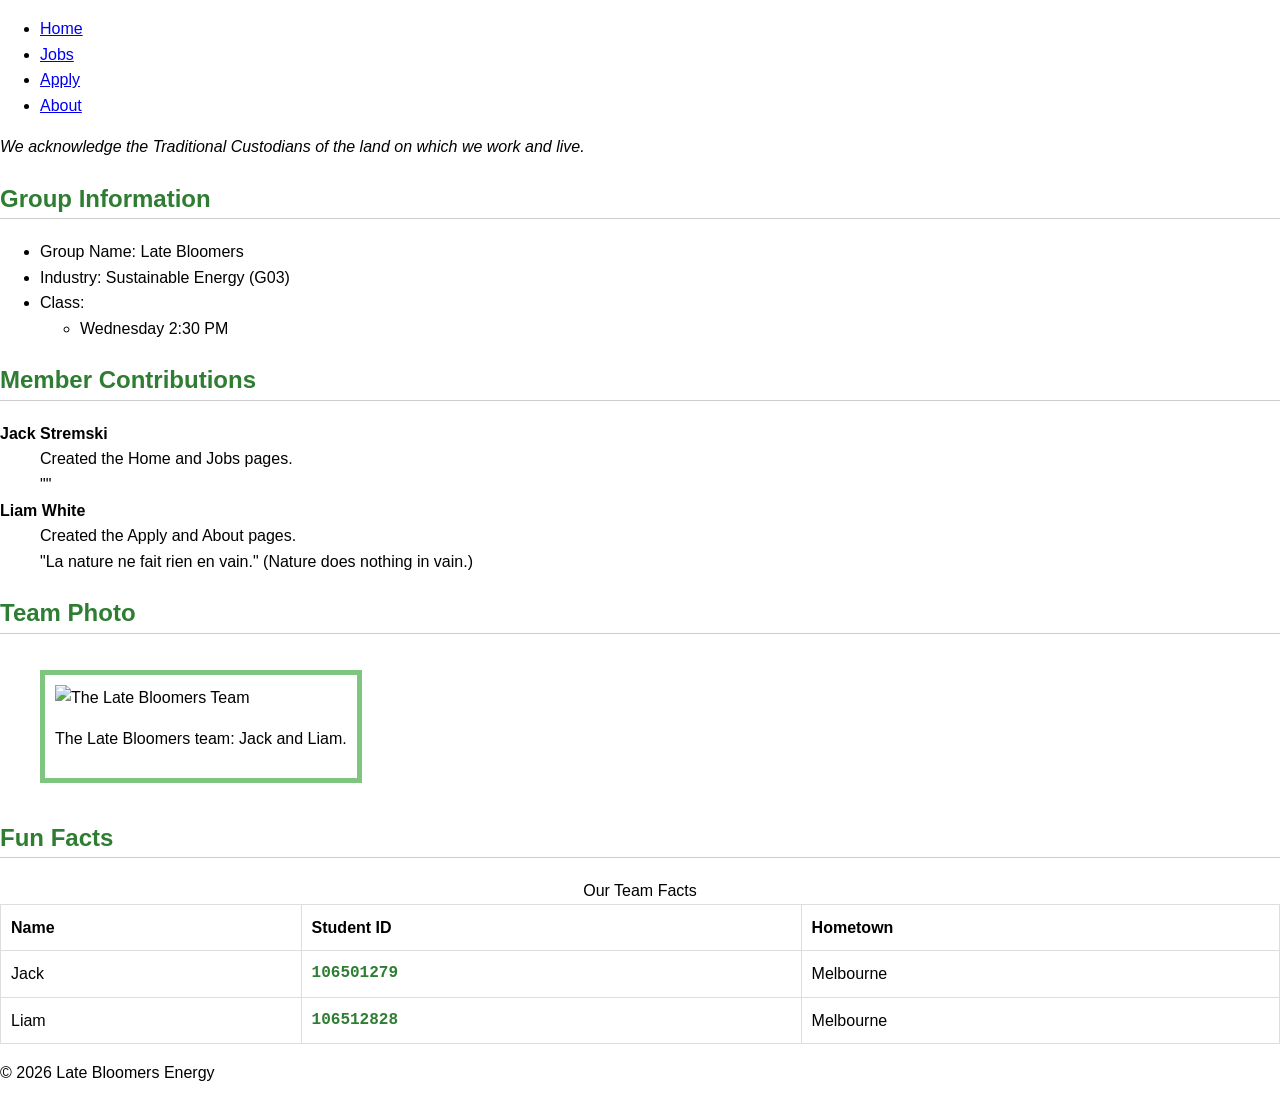
==== about.html @ a1109bab "did apply.html" ====
<!doctype html>
<html lang="en">
  <head>
    <meta charset="UTF-8" />
    <meta name="viewport" content="width=device-width, initial-scale=1.0" />
    <title>About Us | Late Bloomers Energy</title>
    <link rel="stylesheet" href="styles.css" />
    <style>
      h2 {
        color: #2e7d32;
        border-bottom: 1px solid #ccc;
      }
    </style>
  </head>
  <body>
    <header>
      <nav>
        <ul>
          <li><a href="index.html">Home</a></li>
          <li><a href="jobs.html">Jobs</a></li>
          <li><a href="apply.html">Apply</a></li>
          <li><a href="about.html">About</a></li>
        </ul>
      </nav>
    </header>

    <main>
      <section>
        <p style="font-style: italic">
          We acknowledge the Traditional Custodians of the land on which we work
          and live.
        </p>
      </section>

      <section>
        <h2>Group Information</h2>
        <ul>
          <li>Group Name: Late Bloomers</li>
          <li>Industry: Sustainable Energy (G03)</li>
          <li>
            Class:
            <ul>
              <li>Wednesday 2:30 PM</li>
            </ul>
          </li>
        </ul>
      </section>

      <section>
        <h2>Member Contributions</h2>
        <dl>
          <dt><strong>Jack Stremski</strong></dt>
          <dd>Created the Home and Jobs pages.</dd>
          <dd>
            "" <!-- insert a quote here for the contributions part-->
          </dd>

          <dt><strong>Liam White</strong></dt>
          <dd>Created the Apply and About pages.</dd>
          <dd>
            "La nature ne fait rien en vain." (Nature does nothing in vain.)
          </dd>
        </dl>
      </section>

      <section>
        <h2>Team Photo</h2>
        <figure class="team-border">
          <img src="group-photo.jpg" alt="The Late Bloomers Team" width="300" />
          <!-- we will add an image we can get next week here -->
          <p>The Late Bloomers team: Jack and Liam.</p>
        </figure>
      </section>

      <section>
        <h2>Fun Facts</h2>
        <table>
          <caption>
            Our Team Facts
          </caption>
          <thead>
            <tr>
              <th>Name</th>
              <th>Student ID</th>
              <th>Hometown</th>
            </tr>
          </thead>
          <tbody>
            <tr>
              <td>Jack</td>
              <td class="id-style">106501279</td>
              <td>Melbourne</td>
            </tr>
            <tr>
              <td>Liam</td>
              <td class="id-style">106512828</td>
              <td>Melbourne</td>
            </tr>
          </tbody>
        </table>
      </section>
    </main>

    <footer>
      <p>&copy; 2026 Late Bloomers Energy</p>
    </footer>
  </body>
</html>
---- styles.css ----
/* --- SHARED STYLES (Jack's CSS) --- */
body {
    font-family: Arial, sans-serif;
    margin: 0;
    line-height: 1.6;
}

/* --- ABOUT PAGE STYLES (Liam's CSS) --- */

/* Stylized Student IDs (Requirement) */
.id-style {
    font-family: 'Courier New', monospace;
    font-weight: bold;
    color: #2e7d32;
}

/* Table styling for Fun Facts */
table {
    width: 100%;
    border-collapse: collapse;
    margin-top: 20px;
}

th, td {
    border: 1px solid #ddd;
    padding: 10px;
    text-align: left;
}

/* Hover effect (Requirement) */
tr:hover {
    background-color: #f1f8e9;
}

/* Figure styling (Requirement) */
.team-border {
    border: 5px solid #7ec580;
    padding: 10px;
    display: inline-block;
}
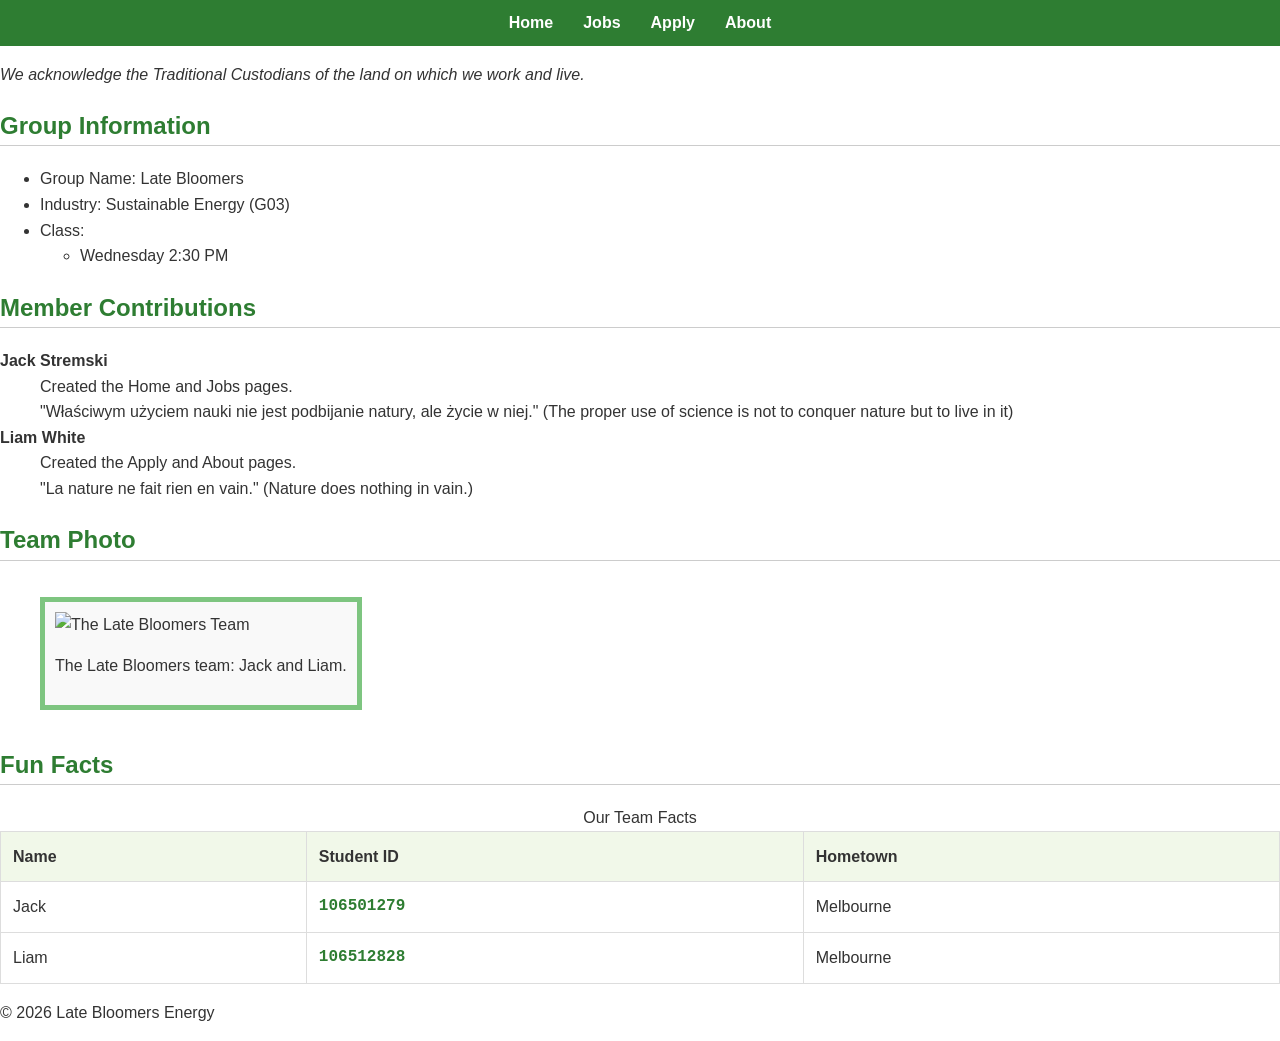
==== commit 03461aec: "my quote" ====
--- a/about.html
+++ b/about.html
@@ -52,7 +52,7 @@
           <dt><strong>Jack Stremski</strong></dt>
           <dd>Created the Home and Jobs pages.</dd>
           <dd>
-            "" <!-- insert a quote here for the contributions part-->
+            "Właściwym użyciem nauki nie jest podbijanie natury, ale życie w niej." (The proper use of science is not to conquer nature but to live in it)
           </dd>
 
           <dt><strong>Liam White</strong></dt>
--- a/styles.css
+++ b/styles.css
@@ -1,11 +1,40 @@
-/* --- SHARED STYLES (Jack's CSS) --- */
+/* --- SHARED STYLES (Jack & Liam) --- */
 body {
     font-family: Arial, sans-serif;
     margin: 0;
+    padding: 0;
     line-height: 1.6;
+    color: #333;
 }
 
-/* --- ABOUT PAGE STYLES (Liam's CSS) --- */
+/* Common Navigation Styling (Requirement) */
+nav ul {
+    list-style-type: none;
+    background-color: #2e7d32;
+    padding: 10px;
+    margin: 0;
+    display: flex;
+    justify-content: center;
+}
+
+nav ul li {
+    margin: 0 15px;
+}
+
+nav ul li a {
+    color: white;
+    text-decoration: none;
+    font-weight: bold;
+}
+
+/* Background Graphic for Index Page (Requirement) */
+#index-body {
+    background-image: url('energy-bg.jpg'); /* Ensure this image exists */
+    background-size: cover;
+    background-attachment: fixed;
+}
+
+/* --- ABOUT PAGE STYLES (Liam) --- */
 
 /* Stylized Student IDs (Requirement) */
 .id-style {
@@ -19,17 +48,23 @@
     width: 100%;
     border-collapse: collapse;
     margin-top: 20px;
+    background-color: #fff;
 }
 
 th, td {
     border: 1px solid #ddd;
-    padding: 10px;
+    padding: 12px;
     text-align: left;
+}
+
+th {
+    background-color: #f1f8e9;
 }
 
 /* Hover effect (Requirement) */
 tr:hover {
-    background-color: #f1f8e9;
+    background-color: #e8f5e9;
+    transition: 0.3s;
 }
 
 /* Figure styling (Requirement) */
@@ -37,4 +72,93 @@
     border: 5px solid #7ec580;
     padding: 10px;
     display: inline-block;
+    background-color: #f9f9f9;
+}
+
+/* --- APPLY PAGE STYLES (Liam's Form Layout) --- */
+
+/* Form layout using CSS Grid (Requirement) */
+form {
+    display: grid;
+    grid-template-columns: 1fr 2fr;
+    gap: 15px;
+    max-width: 800px;
+    margin: 20px auto;
+    padding: 20px;
+}
+
+fieldset {
+    grid-column: span 2;
+    display: grid;
+    grid-template-columns: 1fr 2fr;
+    gap: 10px;
+    border: 2px solid #2e7d32;
+    padding: 20px;
+    margin-bottom: 20px;
+    border-radius: 8px;
+}
+
+legend {
+    font-weight: bold;
+    padding: 0 10px;
+    color: #2e7d32;
+}
+
+label {
+    align-self: center;
+    font-weight: bold;
+}
+
+input[type="text"], 
+input[type="email"], 
+input[type="tel"], 
+input[type="date"], 
+select, 
+textarea {
+    width: 100%;
+    padding: 8px;
+    border: 1px solid #ccc;
+    border-radius: 4px;
+}
+
+input[type="submit"] {
+    grid-column: span 2;
+    padding: 15px;
+    background-color: #2e7d32;
+    color: white;
+    border: none;
+    border-radius: 5px;
+    cursor: pointer;
+    font-size: 1.1rem;
+}
+
+input[type="submit"]:hover {
+    background-color: #1b5e20;
+}
+
+/* --- JOBS PAGE STYLES (Jack) --- */
+aside {
+    float: right;
+    width: 25%;
+    margin-left: 15px;
+    padding: 10px;
+    border: 2px solid #2e7d32;
+    background-color: #f1f8e9;
+}
+
+/* --- RESPONSIVE DESIGN (Requirement) --- */
+@media (max-width: 768px) {
+    form, fieldset {
+        grid-template-columns: 1fr; /* Stack labels and inputs on mobile */
+    }
+    
+    fieldset {
+        grid-column: span 1;
+    }
+    
+    aside {
+        width: 100%;
+        float: none;
+        margin-left: 0;
+    }
 }
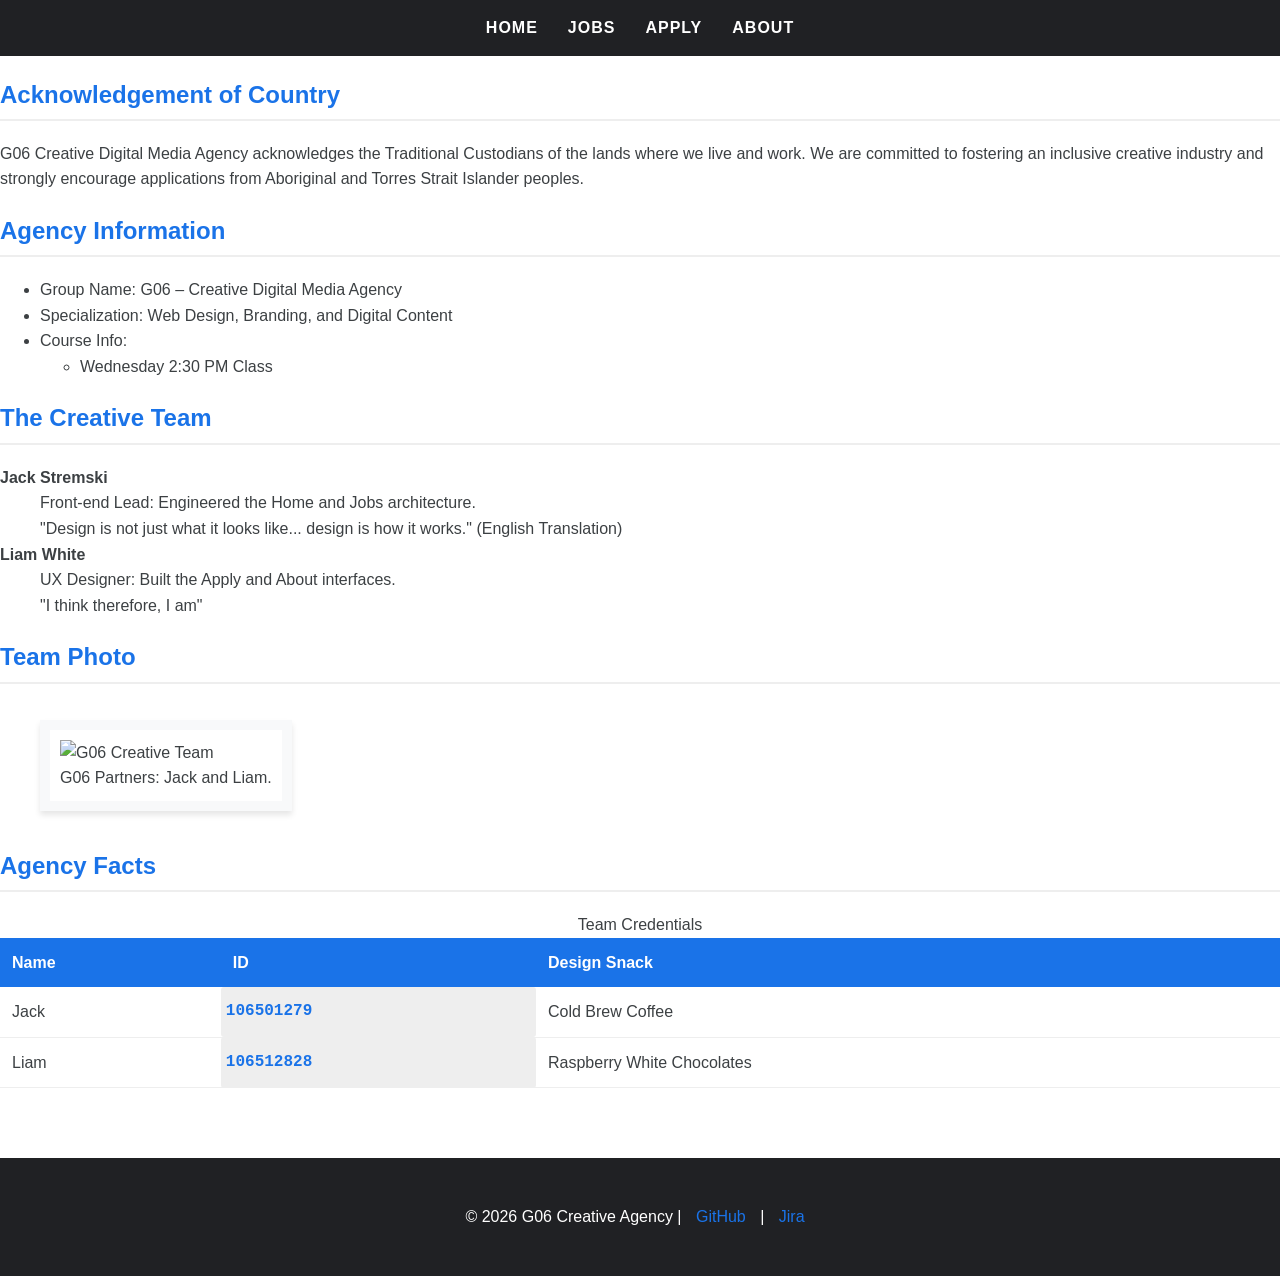
==== commit a3b356f8: "modified css layour, added gridbox formatting." ====
--- a/about.html
+++ b/about.html
@@ -3,12 +3,13 @@
   <head>
     <meta charset="UTF-8" />
     <meta name="viewport" content="width=device-width, initial-scale=1.0" />
-    <title>About Us | Late Bloomers Energy</title>
+    <title>About Us | G06 Creative Agency</title>
     <link rel="stylesheet" href="styles.css" />
     <style>
       h2 {
-        color: #2e7d32;
-        border-bottom: 1px solid #ccc;
+        color: #1a73e8;
+        border-bottom: 2px solid #eee;
+        padding-bottom: 5px;
       }
     </style>
   </head>
@@ -26,39 +27,43 @@
 
     <main>
       <section>
-        <p style="font-style: italic">
-          We acknowledge the Traditional Custodians of the land on which we work
-          and live.
+        <h2 style="font-size: 1.5rem">Acknowledgement of Country</h2>
+        <p>
+          G06 Creative Digital Media Agency acknowledges the Traditional
+          Custodians of the lands where we live and work. We are committed to
+          fostering an inclusive creative industry and strongly encourage
+          applications from Aboriginal and Torres Strait Islander peoples.
         </p>
       </section>
 
       <section>
-        <h2>Group Information</h2>
+        <h2>Agency Information</h2>
         <ul>
-          <li>Group Name: Late Bloomers</li>
-          <li>Industry: Sustainable Energy (G03)</li>
+          <li>Group Name: G06 – Creative Digital Media Agency</li>
+          <li>Specialization: Web Design, Branding, and Digital Content</li>
           <li>
-            Class:
+            Course Info:
             <ul>
-              <li>Wednesday 2:30 PM</li>
+              <li>Wednesday 2:30 PM Class</li>
             </ul>
           </li>
         </ul>
       </section>
 
       <section>
-        <h2>Member Contributions</h2>
+        <h2>The Creative Team</h2>
         <dl>
           <dt><strong>Jack Stremski</strong></dt>
-          <dd>Created the Home and Jobs pages.</dd>
+          <dd>Front-end Lead: Engineered the Home and Jobs architecture.</dd>
           <dd>
-            "Właściwym użyciem nauki nie jest podbijanie natury, ale życie w niej." (The proper use of science is not to conquer nature but to live in it)
+            "Design is not just what it looks like... design is how it works."
+            (English Translation)
           </dd>
 
           <dt><strong>Liam White</strong></dt>
-          <dd>Created the Apply and About pages.</dd>
+          <dd>UX Designer: Built the Apply and About interfaces.</dd>
           <dd>
-            "La nature ne fait rien en vain." (Nature does nothing in vain.)
+            "I think therefore, I am"
           </dd>
         </dl>
       </section>
@@ -66,35 +71,34 @@
       <section>
         <h2>Team Photo</h2>
         <figure class="team-border">
-          <img src="group-photo.jpg" alt="The Late Bloomers Team" width="300" />
-          <!-- we will add an image we can get next week here -->
-          <p>The Late Bloomers team: Jack and Liam.</p>
+          <img src="group-photo.jpg" alt="G06 Creative Team" width="300" />
+          <figcaption>G06 Partners: Jack and Liam.</figcaption>
         </figure>
       </section>
 
       <section>
-        <h2>Fun Facts</h2>
+        <h2>Agency Facts</h2>
         <table>
           <caption>
-            Our Team Facts
+            Team Credentials
           </caption>
           <thead>
             <tr>
               <th>Name</th>
-              <th>Student ID</th>
-              <th>Hometown</th>
+              <th>ID</th>
+              <th>Design Snack</th>
             </tr>
           </thead>
           <tbody>
             <tr>
               <td>Jack</td>
               <td class="id-style">106501279</td>
-              <td>Melbourne</td>
+              <td>Cold Brew Coffee</td>
             </tr>
             <tr>
               <td>Liam</td>
               <td class="id-style">106512828</td>
-              <td>Melbourne</td>
+              <td>Raspberry White Chocolates </td>
             </tr>
           </tbody>
         </table>
@@ -102,7 +106,10 @@
     </main>
 
     <footer>
-      <p>&copy; 2026 Late Bloomers Energy</p>
+      <p>
+        &copy; 2026 G06 Creative Agency | <a href="#">GitHub</a> |
+        <a href="#">Jira</a>
+      </p>
     </footer>
   </body>
 </html>
--- a/styles.css
+++ b/styles.css
@@ -1,17 +1,42 @@
-/* --- SHARED STYLES (Jack & Liam) --- */
+/* PROJECT: G06 Creative Digital Media Agency 
+   FILE: styles.css
+   AUTHORS: Jack Stremski & Liam White
+   DESCRIPTION: Main external stylesheet for the recruitment website.
+*/
+
+/* --- Root Variables for Brand Consistency --- */
+:root {
+    --primary-blue: #1a73e8;
+    --dark-grey: #202124;
+    --light-grey: #f8f9fa;
+    --text-color: #3c4043;
+    --white: #ffffff;
+    --hover-blue: #e8f0fe;
+}
+
+/* --- Global Elements --- */
 body {
-    font-family: Arial, sans-serif;
+    font-family: 'Segoe UI', Tahoma, Geneva, Verdana, sans-serif;
     margin: 0;
     padding: 0;
     line-height: 1.6;
-    color: #333;
-}
-
-/* Common Navigation Styling (Requirement) */
+    color: var(--text-color);
+}
+
+/* --- Accessibility: Focus States --- */
+a:focus, 
+input:focus, 
+select:focus, 
+textarea:focus {
+    outline: 3px solid var(--primary-blue);
+    outline-offset: 2px;
+}
+
+/* --- Common Navigation Menu --- */
 nav ul {
     list-style-type: none;
-    background-color: #2e7d32;
-    padding: 10px;
+    background-color: var(--dark-grey);
+    padding: 15px;
     margin: 0;
     display: flex;
     justify-content: center;
@@ -22,143 +47,201 @@
 }
 
 nav ul li a {
-    color: white;
+    color: var(--white);
     text-decoration: none;
     font-weight: bold;
-}
-
-/* Background Graphic for Index Page (Requirement) */
+    text-transform: uppercase;
+    letter-spacing: 1px;
+    transition: color 0.3s ease;
+}
+
+nav ul li a:hover {
+    color: var(--primary-blue);
+}
+
+/* --- Index Page: Background Graphic --- */
 #index-body {
-    background-image: url('energy-bg.jpg'); /* Ensure this image exists */
+    background-image: linear-gradient(rgba(0, 0, 0, 0.6), rgba(0, 0, 0, 0.6)), 
+                      url('agency-hero.jpg');
     background-size: cover;
+    background-position: center;
     background-attachment: fixed;
 }
 
-/* --- ABOUT PAGE STYLES (Liam) --- */
-
-/* Stylized Student IDs (Requirement) */
-.id-style {
-    font-family: 'Courier New', monospace;
-    font-weight: bold;
-    color: #2e7d32;
-}
-
-/* Table styling for Fun Facts */
-table {
-    width: 100%;
-    border-collapse: collapse;
-    margin-top: 20px;
-    background-color: #fff;
-}
-
-th, td {
-    border: 1px solid #ddd;
-    padding: 12px;
-    text-align: left;
-}
-
-th {
-    background-color: #f1f8e9;
-}
-
-/* Hover effect (Requirement) */
-tr:hover {
-    background-color: #e8f5e9;
-    transition: 0.3s;
-}
-
-/* Figure styling (Requirement) */
-.team-border {
-    border: 5px solid #7ec580;
-    padding: 10px;
-    display: inline-block;
-    background-color: #f9f9f9;
-}
-
-/* --- APPLY PAGE STYLES (Liam's Form Layout) --- */
-
-/* Form layout using CSS Grid (Requirement) */
+/* --- Jobs Page: Specific Requirements --- */
+aside {
+    float: right;
+    width: 25%;
+    margin-left: 15px;
+    padding: 20px;
+    border: 2px solid var(--primary-blue);
+    background-color: var(--hover-blue);
+    border-radius: 8px;
+    box-sizing: border-box;
+}
+
+/* Clearfix for Main content when Aside is floated */
+main::after {
+    content: "";
+    display: table;
+    clear: both;
+}
+
+/* --- Apply Page: Form Grid Layout --- */
 form {
     display: grid;
     grid-template-columns: 1fr 2fr;
-    gap: 15px;
+    gap: 20px;
     max-width: 800px;
-    margin: 20px auto;
-    padding: 20px;
+    margin: 40px auto;
+    padding: 30px;
+    background-color: var(--light-grey);
+    border-radius: 10px;
 }
 
 fieldset {
     grid-column: span 2;
     display: grid;
     grid-template-columns: 1fr 2fr;
-    gap: 10px;
-    border: 2px solid #2e7d32;
+    gap: 15px;
+    border: 1px solid #dadce0;
     padding: 20px;
-    margin-bottom: 20px;
     border-radius: 8px;
+    background-color: var(--white);
 }
 
 legend {
     font-weight: bold;
+    color: var(--primary-blue);
     padding: 0 10px;
-    color: #2e7d32;
+    font-size: 1.1rem;
 }
 
 label {
     align-self: center;
-    font-weight: bold;
-}
-
-input[type="text"], 
-input[type="email"], 
-input[type="tel"], 
-input[type="date"], 
-select, 
+    font-weight: 600;
+}
+
+input[type="text"],
+input[type="email"],
+input[type="tel"],
+input[type="date"],
+select,
 textarea {
     width: 100%;
-    padding: 8px;
+    padding: 10px;
     border: 1px solid #ccc;
     border-radius: 4px;
+    box-sizing: border-box;
 }
 
 input[type="submit"] {
     grid-column: span 2;
     padding: 15px;
-    background-color: #2e7d32;
+    background-color: var(--primary-blue);
     color: white;
     border: none;
     border-radius: 5px;
+    font-size: 1.1rem;
+    font-weight: bold;
     cursor: pointer;
-    font-size: 1.1rem;
+    transition: background-color 0.3s ease;
 }
 
 input[type="submit"]:hover {
-    background-color: #1b5e20;
-}
-
-/* --- JOBS PAGE STYLES (Jack) --- */
-aside {
-    float: right;
-    width: 25%;
-    margin-left: 15px;
+    background-color: #1557b0;
+}
+
+/* --- About Page: Specific Requirements --- */
+
+/* Styled Student IDs */
+.id-style {
+    font-family: 'Courier New', Courier, monospace;
+    font-weight: bold;
+    color: var(--primary-blue);
+    background-color: #eeeeee;
+    padding: 2px 5px;
+    border-radius: 3px;
+}
+
+/* Bordered Figure */
+.team-border {
+    border: 10px solid var(--light-grey);
     padding: 10px;
-    border: 2px solid #2e7d32;
-    background-color: #f1f8e9;
-}
-
-/* --- RESPONSIVE DESIGN (Requirement) --- */
+    display: inline-block;
+    box-shadow: 0 4px 6px rgba(0, 0, 0, 0.1);
+}
+
+/* Styled Table */
+table {
+    width: 100%;
+    border-collapse: collapse;
+    margin: 20px 0;
+}
+
+th {
+    background-color: var(--primary-blue);
+    color: var(--white);
+    padding: 12px;
+    text-align: left;
+}
+
+td {
+    border-bottom: 1px solid #eeeeee;
+    padding: 12px;
+}
+
+/* Hover Effect for Table Rows */
+tr:hover {
+    background-color: var(--hover-blue);
+    transition: background-color 0.2s ease;
+}
+
+/* --- Responsive Design (Media Queries) --- */
 @media (max-width: 768px) {
-    form, fieldset {
-        grid-template-columns: 1fr; /* Stack labels and inputs on mobile */
-    }
-    
+    /* Stack form into a single column */
+    form, 
+    fieldset {
+        grid-template-columns: 1fr;
+    }
+
     fieldset {
         grid-column: span 1;
     }
-    
+
+    /* Stack Aside on mobile */
     aside {
         width: 100%;
         float: none;
         margin-left: 0;
-    }
+        margin-bottom: 20px;
+    }
+
+    nav ul {
+        flex-direction: column;
+        align-items: center;
+    }
+
+    nav ul li {
+        margin: 10px 0;
+    }
+}
+
+/* --- Footer --- */
+footer {
+    background-color: var(--dark-grey);
+    color: var(--white);
+    text-align: center;
+    padding: 30px 10px;
+    margin-top: 50px;
+}
+
+footer a {
+    color: var(--primary-blue);
+    text-decoration: none;
+    margin: 0 10px;
+}
+
+footer a:hover {
+    text-decoration: underline;
 }
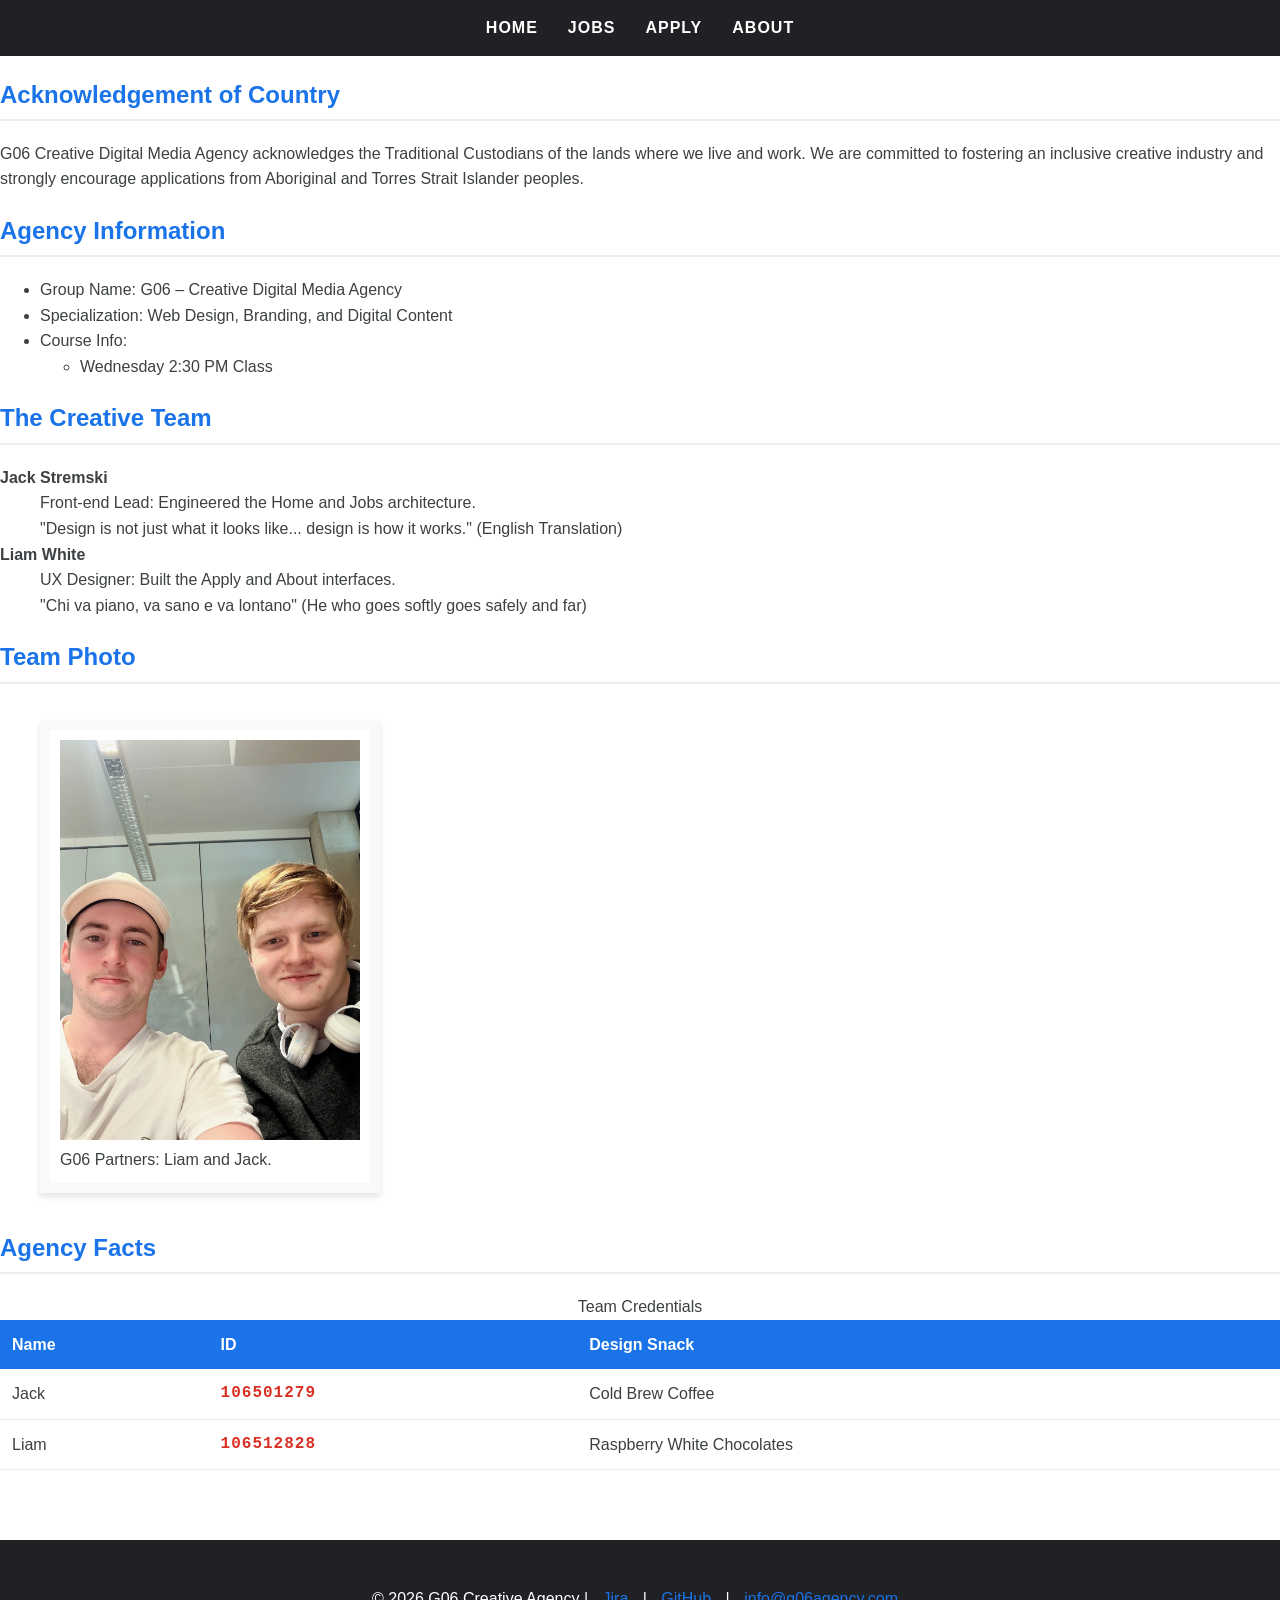
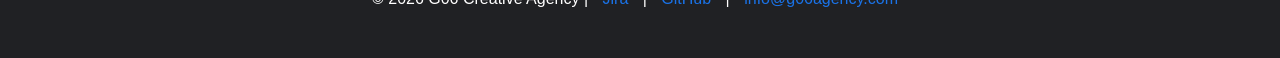
==== commit 2e8d4b1c: "added correct footer details, misc changes aswell" ====
--- a/about.html
+++ b/about.html
@@ -63,7 +63,8 @@
           <dt><strong>Liam White</strong></dt>
           <dd>UX Designer: Built the Apply and About interfaces.</dd>
           <dd>
-            "I think therefore, I am"
+            "Chi va piano, va sano e va lontano" (He who goes softly goes safely
+            and far)
           </dd>
         </dl>
       </section>
@@ -72,7 +73,7 @@
         <h2>Team Photo</h2>
         <figure class="team-border">
           <img src="group-photo.jpg" alt="G06 Creative Team" width="300" />
-          <figcaption>G06 Partners: Jack and Liam.</figcaption>
+          <figcaption>G06 Partners: Liam and Jack.</figcaption>
         </figure>
       </section>
 
@@ -98,7 +99,7 @@
             <tr>
               <td>Liam</td>
               <td class="id-style">106512828</td>
-              <td>Raspberry White Chocolates </td>
+              <td>Raspberry White Chocolates</td>
             </tr>
           </tbody>
         </table>
@@ -107,8 +108,10 @@
 
     <footer>
       <p>
-        &copy; 2026 G06 Creative Agency | <a href="#">GitHub</a> |
-        <a href="#">Jira</a>
+        &copy; 2026 G06 Creative Agency |
+        <a href="https://student-team-fnet57yj.atlassian.net/jira/software/projects/KAN/boards/2?jql=">Jira</a> |
+        <a href="https://github.com/grageriann/Group-Project-Assignment">GitHub</a> |
+        <a href="mailto:info@g06agency.com">info@g06agency.com</a>
       </p>
     </footer>
   </body>
--- a/styles.css
+++ b/styles.css
@@ -155,13 +155,12 @@
 /* --- About Page: Specific Requirements --- */
 
 /* Styled Student IDs */
+/* Styling for Student IDs to meet rubric requirements */
 .id-style {
-    font-family: 'Courier New', Courier, monospace;
-    font-weight: bold;
-    color: var(--primary-blue);
-    background-color: #eeeeee;
-    padding: 2px 5px;
-    border-radius: 3px;
+    font-family: 'Courier New', Courier, monospace; /* Distinct font */
+    font-weight: bold;
+    color: #d93025; /* A distinct color like Google-red or dark red */
+    letter-spacing: 1px;
 }
 
 /* Bordered Figure */
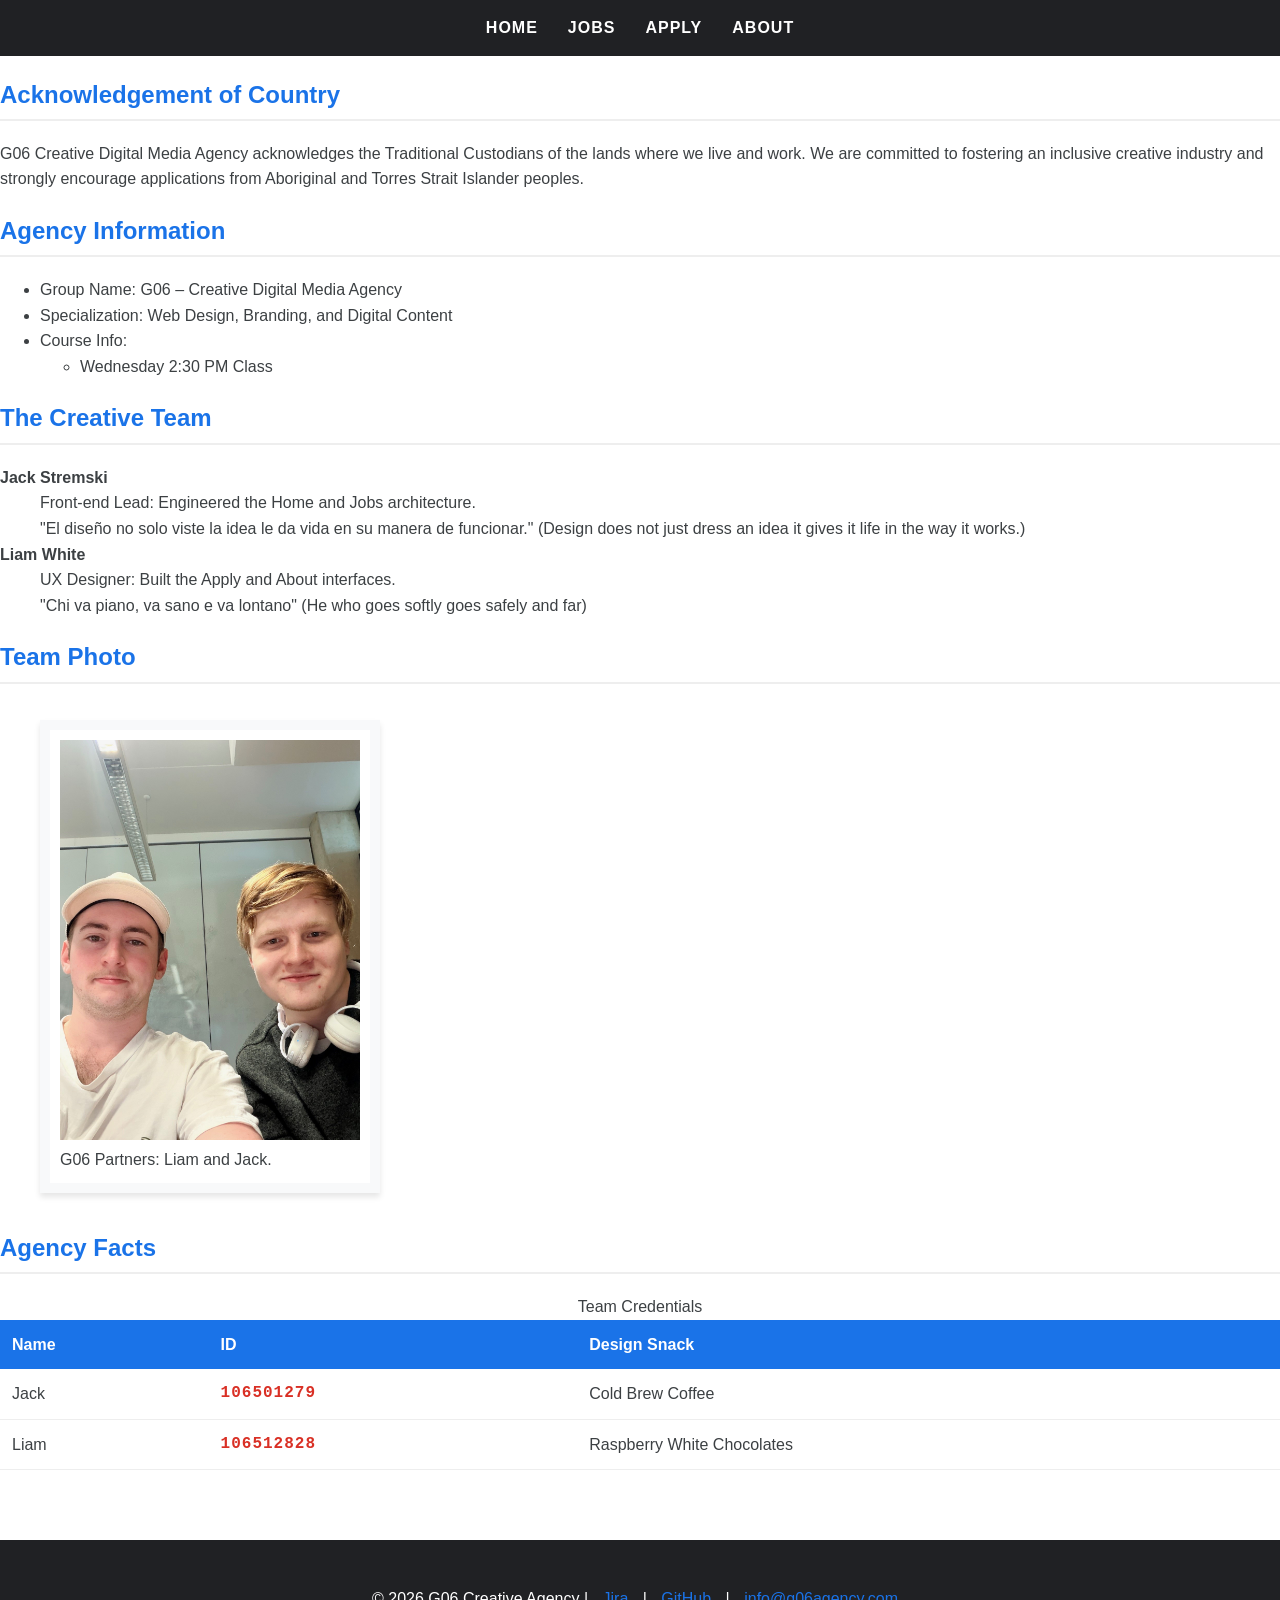
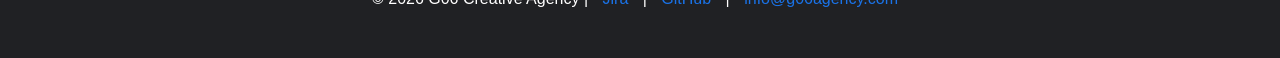
==== commit ff27f841: "added my quote" ====
--- a/about.html
+++ b/about.html
@@ -56,8 +56,8 @@
           <dt><strong>Jack Stremski</strong></dt>
           <dd>Front-end Lead: Engineered the Home and Jobs architecture.</dd>
           <dd>
-            "Design is not just what it looks like... design is how it works."
-            (English Translation)
+            "El diseño no solo viste la idea le da vida en su manera de funcionar."
+            (Design does not just dress an idea it gives it life in the way it works.)
           </dd>
 
           <dt><strong>Liam White</strong></dt>
--- a/styles.css
+++ b/styles.css
@@ -23,6 +23,12 @@
     color: var(--text-color);
 }
 
+h2 {
+    color: #1a73e8;
+    border-bottom: 2px solid #eee;
+    padding-bottom: 5px;
+  }
+
 /* --- Accessibility: Focus States --- */
 a:focus, 
 input:focus, 
@@ -61,7 +67,7 @@
 
 /* --- Index Page: Background Graphic --- */
 #index-body {
-    background-image: linear-gradient(rgba(0, 0, 0, 0.6), rgba(0, 0, 0, 0.6)), 
+    background-image: linear-gradient(rgba(0, 0, 0, 0.6), rgba(255, 255, 255, 0.6)), 
                       url('agency-hero.jpg');
     background-size: cover;
     background-position: center;
@@ -243,4 +249,40 @@
 
 footer a:hover {
     text-decoration: underline;
+}
+
+/* --- Index Page Extras --- */
+
+.hero-text {
+    color: var(--white);
+    text-align: center;
+    padding: 40px 20px;
+}
+
+.hero-text p {
+    max-width: 800px;
+    margin: 0 auto 20px;
+}
+
+.hero-slogan {
+    font-weight: bold;
+}
+
+.page-container {
+    background-color: var(--white);
+    margin: 30px auto;
+    padding: 30px;
+    max-width: 1100px;
+    border-radius: 12px;
+}
+
+.company-logo {
+    max-width: 140px;
+}
+
+.hero-image {
+    width: 100%;
+    max-width: 700px;
+    display: block;
+    margin: 20px auto;
 }
